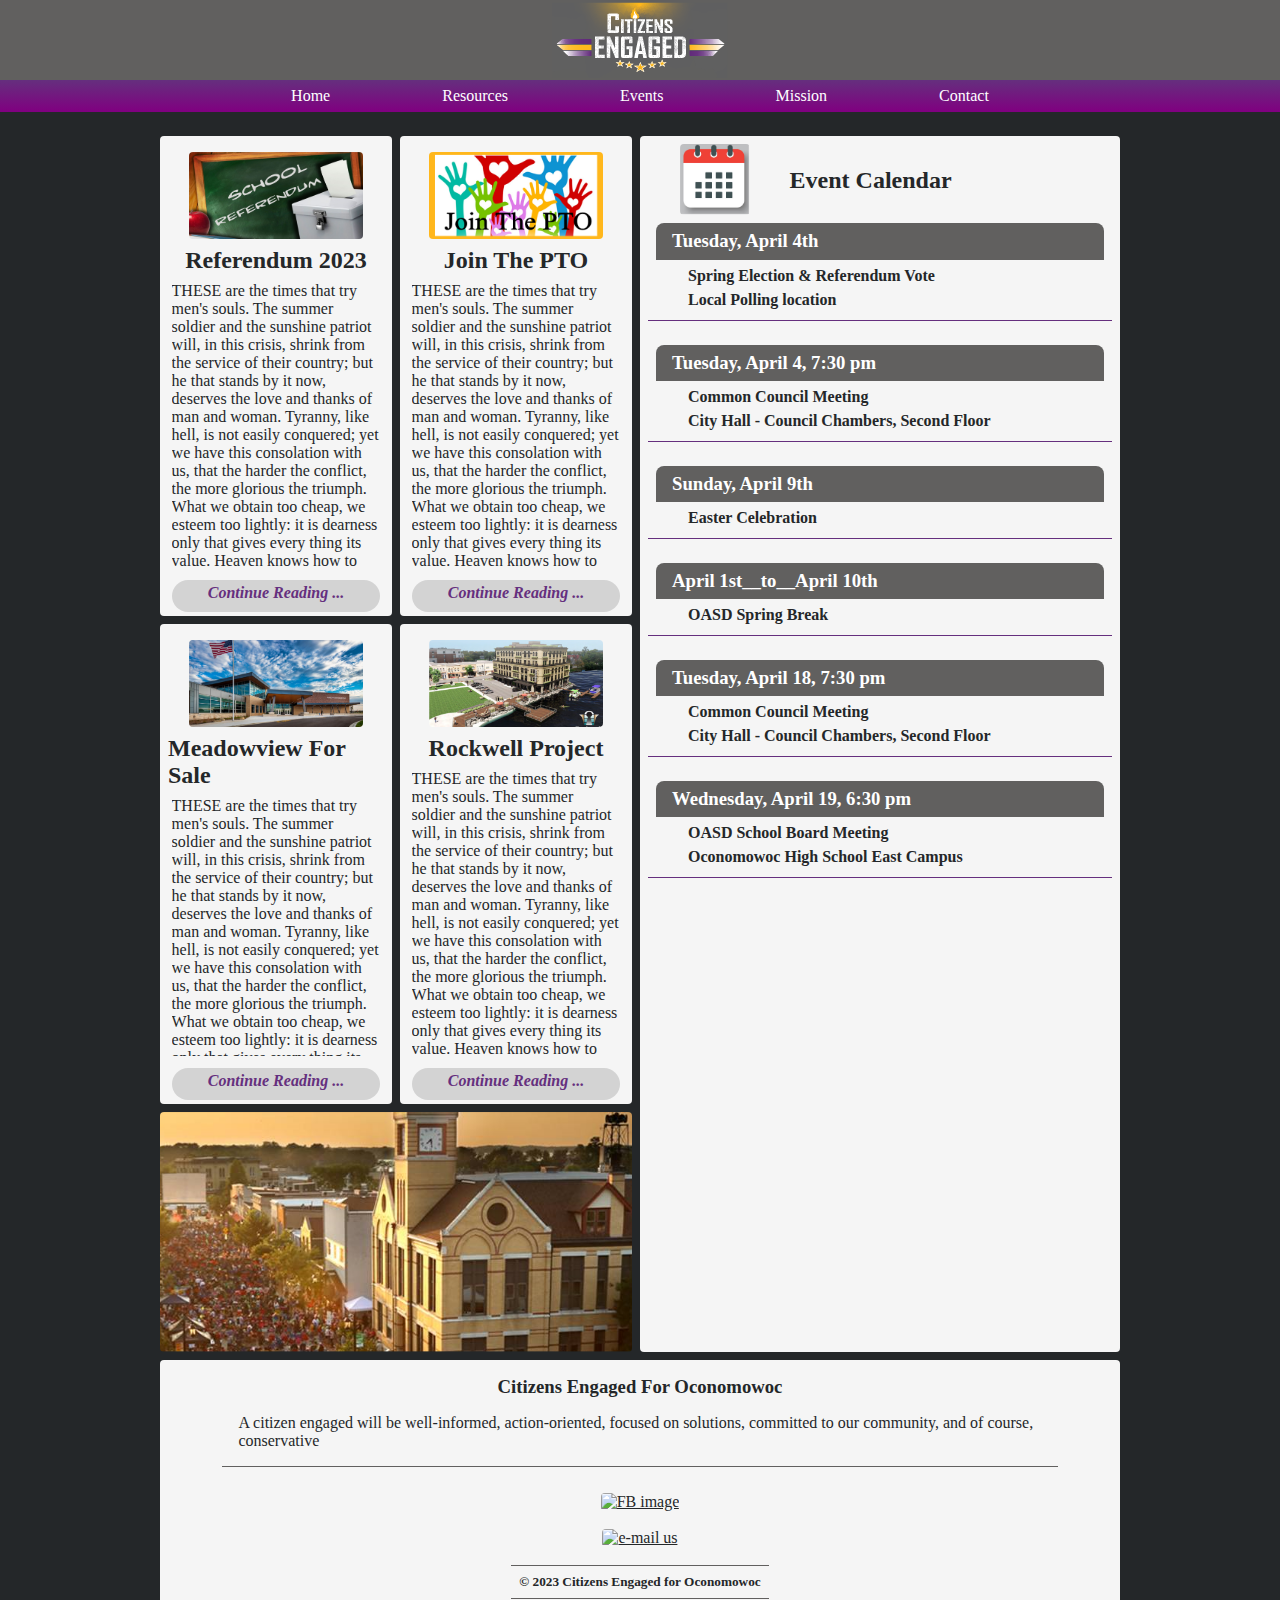
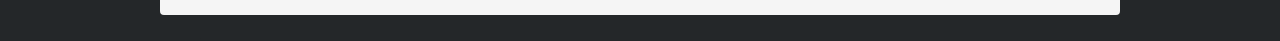
==== index.html @ 4a6295fa "Add files via upload" ====
<!doctype html>
<html lang="en-US">
    
<head>
    <meta name="description" content="This is an example of a meta description. This will often show up in search results.">
    <meta name = "keywords" content = "Citizens, Engaged, Community, Oconomowoc, Civic, Conservative, OASD,">
    <meta charset="utf-8">
    <meta name="author" content="Greggry DeMark">
    <title>Citizens Engaged</title>
     <link href="Main.css" rel="stylesheet" type="text/css">
    <link href="Home.css" rel="stylesheet" type="text/css">
    <script src="CEO_1.js" defer></script>
    <meta name="viewport" content="width=device-width, initial-scale=1" />
</head>

<body>
    
    <header class="Main-Header">
         <div class="hamburger">
            <span class="bar"></span>
            <span class="bar"></span>
            <span class="bar"></span>
        </div>
<!--        <img class="main-logo" src="images/Main_Logo4.png" alt="image">-->
    </header>
    
        
    <ul class="nav-menu">
        <li><a class="link" href="#">Home</a></li>
        <li><a class="link" href="Resources.html">Resources</a></li>
        <li><a class="link" href="Events.html">Events</a></li>
        <li><a class="link" href="Mission.html">Mission</a></li>
        <li><a class="link" href="#Contact">Contact</a></li>
    </ul>

    <div class="Home-Grid">  
        
      <section class="Section_A">
            <img src="images/img7_Referendum.svg" alt="image">
            <h1 class="article-title">Referendum 2023</h1>
            <p>THESE are the times that try men's souls. The summer soldier and the sunshine patriot will, in this crisis, shrink from the service of their country; but he that stands by it now, deserves the love and thanks of man and woman. Tyranny, like hell, is not easily conquered; yet we have this consolation with us, that the harder the conflict, the more glorious the triumph. What we obtain too cheap, we esteem too lightly: it is dearness only that gives every thing its value. Heaven knows how to put a proper price upon its goods; and it would be strange indeed if so celestial an article as FREEDOM should not be highly rated. Britain, with an army to enforce her tyranny, has declared that she has a right (not only to TAX) but "to BIND us in ALL CASES WHATSOEVER" and if being bound in that manner, is not slavery, then is there not such a thing as slavery upon earth. Even the expression is impious; for so unlimited a power can belong only to God. </p>
            <a class="article-link" href="article_1.html">Continue Reading ...</a>
      </section>
        
      <section class="Section_B">
            <img src="images/img2_PTO.svg" alt="image">
            <h1 class="article-title">Join The PTO</h1>
            <p>THESE are the times that try men's souls. The summer soldier and the sunshine patriot will, in this crisis, shrink from the service of their country; but he that stands by it now, deserves the love and thanks of man and woman. Tyranny, like hell, is not easily conquered; yet we have this consolation with us, that the harder the conflict, the more glorious the triumph. What we obtain too cheap, we esteem too lightly: it is dearness only that gives every thing its value. Heaven knows how to put a proper price upon its goods; and it would be strange indeed if so celestial an article as FREEDOM should not be highly rated. Britain, with an army to enforce her tyranny, has declared that she has a right (not only to TAX) but "to BIND us in ALL CASES WHATSOEVER" and if being bound in that manner, is not slavery, then is there not such a thing as slavery upon earth. Even the expression is impious; for so unlimited a power can belong only to God.</p>
             <a class="article-link" href="article_2.html">Continue Reading ...</a>
      </section>
        
      <section class="Section_C">
            <img src="images/img3_MDV.svg" alt="image">
            <h1 class="article-title">Meadowview For Sale</h1>
            <p>THESE are the times that try men's souls. The summer soldier and the sunshine patriot will, in this crisis, shrink from the service of their country; but he that stands by it now, deserves the love and thanks of man and woman. Tyranny, like hell, is not easily conquered; yet we have this consolation with us, that the harder the conflict, the more glorious the triumph. What we obtain too cheap, we esteem too lightly: it is dearness only that gives every thing its value. Heaven knows how to put a proper price upon its goods; and it would be strange indeed if so celestial an article as FREEDOM should not be highly rated. Britain, with an army to enforce her tyranny, has declared that she has a right (not only to TAX) but "to BIND us in ALL CASES WHATSOEVER" and if being bound in that manner, is not slavery, then is there not such a thing as slavery upon earth. Even the expression is impious; for so unlimited a power can belong only to God. </p>
              <a class="article-link" href="article_3.html">Continue Reading ...</a>
        </section>
      <section class="Section_D">
          <img src="images/img4_Rockwell.svg" alt="image">
            <h1 class="article-title">Rockwell Project</h1>
            <p>THESE are the times that try men's souls. The summer soldier and the sunshine patriot will, in this crisis, shrink from the service of their country; but he that stands by it now, deserves the love and thanks of man and woman. Tyranny, like hell, is not easily conquered; yet we have this consolation with us, that the harder the conflict, the more glorious the triumph. What we obtain too cheap, we esteem too lightly: it is dearness only that gives every thing its value. Heaven knows how to put a proper price upon its goods; and it would be strange indeed if so celestial an article as FREEDOM should not be highly rated. Britain, with an army to enforce her tyranny, has declared that she has a right (not only to TAX) but "to BIND us in ALL CASES WHATSOEVER" and if being bound in that manner, is not slavery, then is there not such a thing as slavery upon earth. Even the expression is impious; for so unlimited a power can belong only to God. </p>
            <a class="article-link" href="article_4.html">Continue Reading ...</a>
        </section>
        
        <section class="Section_Events">
          <div class="Event_Header"><img src="images/img6_Calendar.svg" alt="image"><h2>Event Calendar</h2></div>
            
            <div class="event-row">
                <h3 class="event-date">Tuesday, April 4th</h3>
                <h4>Spring Election &#38 Referendum Vote</h4>
                <h4>Local Polling location</h4>
            </div>
            <div class="event-row">
                <h3 class="event-date">Tuesday, April 4, 7:30 pm</h3>
                <h4>Common Council Meeting</h4>
                <h4>City Hall - Council Chambers, Second Floor</h4>
            </div>
            <div class="event-row">
                <h3 class="event-date">Sunday, April 9th</h3>
                <h4>Easter Celebration</h4>
<!--                <h4>Oconomowoc High School East Campus</h4>-->
            </div>
            <div class="event-row">
                <h3 class="event-date">April 1st__to__April 10th</h3>
                <h4>OASD Spring Break</h4>
<!--                <h4>Oconomowoc High School East Campus</h4>-->
            </div>
            <div class="event-row">
                <h3 class="event-date">Tuesday, April 18, 7:30 pm</h3>
                <h4>Common Council Meeting</h4>
                <h4>City Hall - Council Chambers, Second Floor</h4>
            </div>
             <div class="event-row">
                <h3 class="event-date">Wednesday, April 19, 6:30 pm</h3>
                <h4>OASD School Board Meeting</h4>
                <h4>Oconomowoc High School East Campus</h4>
            </div>
        </section>
        
        <section class="Section_E">
            <img src="images/img5_Downtown.svg" alt="image">
        </section>
        
        <section class="Footer" >
                <h3 id="Contact">Citizens Engaged For Oconomowoc</h3>
                <p>A citizen engaged will be well-informed, action-oriented, focused on solutions, committed to our community, and of course, conservative</p>
            
            <br>
             <a href="https://www.facebook.com/groups/citizensengaged4oconomowoc" target="_blank"><img src="images/FB.svg" alt="FB image"></a>
            <br>
            
            <a href = "mailto:patriotspoint@outlook.com?subject = Feedback&body = Message" target="_blank"><img src="images/email.svg" alt="e-mail us"></a>
           <br>
            <h5>&copy; 2023 Citizens Engaged for Oconomowoc</h5>
        </section>
        
    </div>
        <a class="weatherwidget-io" href="https://forecast7.com/en/43d11n88d50/oconomowoc/?unit=us" data-label_1="OCONOMOWOC" data-label_2="WEATHER" data-theme="original" >OCONOMOWOC WEATHER</a>
        <script>
        !function(d,s,id){var js,fjs=d.getElementsByTagName(s)[0];if(!d.getElementById(id)){js=d.createElement(s);js.id=id;js.src='https://weatherwidget.io/js/widget.min.js';fjs.parentNode.insertBefore(js,fjs);}}(document,'script','weatherwidget-io-js');
        </script>


</body>
    
</html>
---- Main.css ----
@charset "utf-8";
/* CSS Document */

*{
    box-sizing: border-box;
    padding:0;
    margin:0;
    font-family: Helvetica Neue, Helvetica, Arial, "sans-serif";
    font-family:"Lucida Bright", "DejaVu Serif", Georgia, "serif";
    font-family:"Nirmala UI";
    color:#242729;
}

body {
    background-color:#242729;
}

h1{
    font-family:"Nirmala UI";
    color:#242729;
}

h2{
    font-family:"Nirmala UI";
    color:#242729;
}


h3{
    font-family:"Nirmala UI";
    color:#242729;
}

h4{
    font-family:"Nirmala UI";
    color:#242729;
}

.Main-Header{
    display:flex;
    flex-direction: row;
    height:5rem;
    width:100%;
    background-image: url("images/Main_Logo4.png");
    background-size: auto;
    background-position: center;
    background-repeat: no-repeat;
    background-color:#61605F;
    position:fixed;
    top:0;
}

.nav-menu{
    display:flex;
    justify-content: center;
    align-items: center;
    height:2rem;
    background-image: linear-gradient(#652F7E, purple);
    position:fixed;
    width:100%;
    top:5em;
}

.nav-menu li{
    list-style-type: none;
    padding:1rem;
}

.nav-menu li a{
    color:white;
    text-decoration: none;
    padding:.25rem 2.5rem .25rem 2.5rem;
    font-family:"Nirmala UI";
}

.nav-menu li a:hover{
    border-radius: .25rem;
    background-color:#FFB81E;
    color:#652F7E;
    font-weight: bold;
}

.hamburger{
    display:flex;
    flex-direction: column;
    visibility:hidden;
    margin-left:1rem;
    justify-content: center;
    cursor:pointer; 

}

.bar{
    display:block;
    color:white;
    background-color:white;
    height:.2rem;
    width:2.25rem;
    margin:.2rem;
    border-radius:.2rem;
}

.Footer{
    grid-area:F;
    display: flex;
    flex-direction: column;
    background-color: whitesmoke;
    border-radius: .25rem;
    padding:1rem;
    align-content: center;
    justify-content: center;
    align-items: center;
}


.Footer p{
    padding: 1rem;
    border-bottom: solid .1rem #61605F;
}

.Footer a img{
    height:3rem;
    margin:0;
}

.Footer h5{
    padding:.5rem;
    border-top: solid .1rem #61605F; 
    border-bottom: solid .1rem #61605F; 
}



@media (max-width: 768px) {
    
 
.nav-menu{
    display: flex;
    flex-direction: column;
    position:fixed;
    width:100vw;
    height:100%;
    top:5em;
    justify-content: flex-start;
    transform:translateX(-125%);
    transition: 1s;
    padding-top:1em;
    }
    
.nav-menu.active{
        transform:translateX(0%);
        transition: 1s;
    }
    
.Main-Header{
    position:fixed;
    top:0;
/*    border-bottom: solid .5rem #652F7E;*/
}

.nav-menu li{
    display: flex;
    justify-content: center;
    padding:0em;
    width:25em; 
    border-bottom: solid .05em whitesmoke;
}
    
.nav-menu li a{
    display: flex;
    justify-content: center;
    padding:0em;
    width:95%;
    padding-top: 1em;
    padding-bottom: 1em;
}
    
.hamburger{
    display:flex;
    flex-direction: column;
    margin-left:1em;
    justify-content: center;
    visibility:visible;
    }
    
    
    .hamburger.active .bar:nth-child(1){
        transform:translateY(.63rem) rotate(45deg);
    }
    .hamburger.active .bar:nth-child(2){
        opacity:0;
    }
       .hamburger.active .bar:nth-child(3){
       transform:translateY(-.63rem) rotate(-45deg);
    }
    
}


/*    align-items controls where the flex items sit on the cross axis.*/
/*    justify-content controls where the flex items sit on the main axis.*/
---- Home.css ----
@charset "utf-8";
/* CSS Document */

p{
    display:flex;
    width:90%;
    padding:0;
    margin: 0rem 0rem .5rem 0rem;
    height:auto;
    overflow:hidden;
    justify-content: center;
    color:#242729;

}

img{
    border-radius:.25rem;
    width:75%;
    height:auto;
    margin-top:1rem;
}

.article-title{
    margin:.5rem;
    font-weight:bolder;
    font-size: 1.5rem;
    font-family:"Nirmala UI";
}



.article-link{
    display:flex;
    flex-direction:row;
    width:90%;
    justify-content: center;
    padding-top:.25rem;
    margin:.25rem;
    background-color:lightgray;
    border-radius: 1rem;
    min-height: 2rem;
    font-style: italic;
    text-decoration: none;
    color:#652F7E;
    font-weight: bold; 
}

.article-link:hover{
    background-color:#FFB81E;
    color:#652F7E;
    font-weight: bold; 
}


.Event_Header{
    display:flex;
    flex-direction: row;
}

.Section_Events img{
    width:15%;
    height:auto;
    margin:0rem 2rem 0rem 2rem;
}

.Section_Events h2{
    display: flex;
    align-items: center;
    margin:.5rem;
    font-weight:bolder;
    font-size: 1.5rem;
    font-family:"Nirmala UI";
    color:#242729;
}

.event-date{
    text-align: left;
    padding:.25rem 1rem .25rem 1rem;
/*    background-color: #652F7E;*/
    background-color:#61605F;
    color:white;
    border-top-left-radius: .5rem;
    border-top-right-radius: .5rem;
    margin-bottom: .25rem;
}

.event-row{
    display:flex;
    flex-direction:column;
    margin-bottom: 1rem;
    padding:.5rem;
    border-bottom:solid thin #652F7E;
}

.Home-Grid{
    display:grid;
    background-color:#242729;  /*Charcoal*/
    grid-template-areas:
        'A B Events'
        'C D Events'
        'E E Events'
        'F F F';
    grid-template-columns: 1fr 1fr 30rem;
/*    grid-template-rows:minmax(10rem, 30rem) minmax(10rem, 30rem) 17.8rem auto;*/
    grid-template-rows:30rem 30rem 15rem auto;
    gap:.5rem;
    margin:8.5rem 10rem .5rem 10rem;
}

.Section_A{
    grid-area: A;
    display:flex;
    flex-direction: column;
    align-items: center;
    background-color: whitesmoke;
    border-radius:.25rem;
}

.Section_B{
    grid-area: B;
    display:flex;
    flex-direction: column;
    align-items: center;
    background-color: whitesmoke;
    border-radius:.25rem;
}

.Section_C{
    grid-area: C;
    display:flex;
    flex-direction: column;
    align-items: center;
    background-color: whitesmoke;
    border-radius: .25rem;
}

.Section_D{
   grid-area: D;
    display:flex;
    flex-direction: column;
    align-items: center;
    background-color: whitesmoke;
    border-radius: .25rem;
}

.Section_E{
    grid-area: E;
    background-color:#242729;
    border-radius: .25rem;
}

.Section_E img{
    object-fit:cover;
    height: 15rem;
    margin:0;
    padding:0;
    width:100%;
    object-position: top;
}

.Section_Events{
    grid-area: Events;
    display:flex;
    flex-direction: column;
    background-color:whitesmoke;
    padding:.5em;
    border-radius: .25rem;
    line-height: 1.5;
}

h4{padding-left:2rem;}

.Footer a {
        background-color:whitesmoke;
    }
    
.Footer a:hover {
        background-color:whitesmoke;
    }


@media (max-width: 1000px){
.Home-Grid{
    grid-template-areas:
        'A Events'
        'B Events'
        'C Events'
        'D Events'
        'E E'
        'F F';
    grid-template-columns: 1fr 25rem;
    grid-template-rows: 1fr 1fr 1fr 1fr 17.8rem auto;
}
}



@media (max-width: 768px) {
    
.Home-Grid{
    grid-template-areas:
        'A'
        'B'
        'C'
        'D'
        'Events'
        'E'
        'F';
    grid-template-columns: 100%;
    grid-template-rows: 30rem 30rem 30rem 30rem auto 15rem auto;
    margin:5.5rem .25rem 2rem .25rem;
}    
}
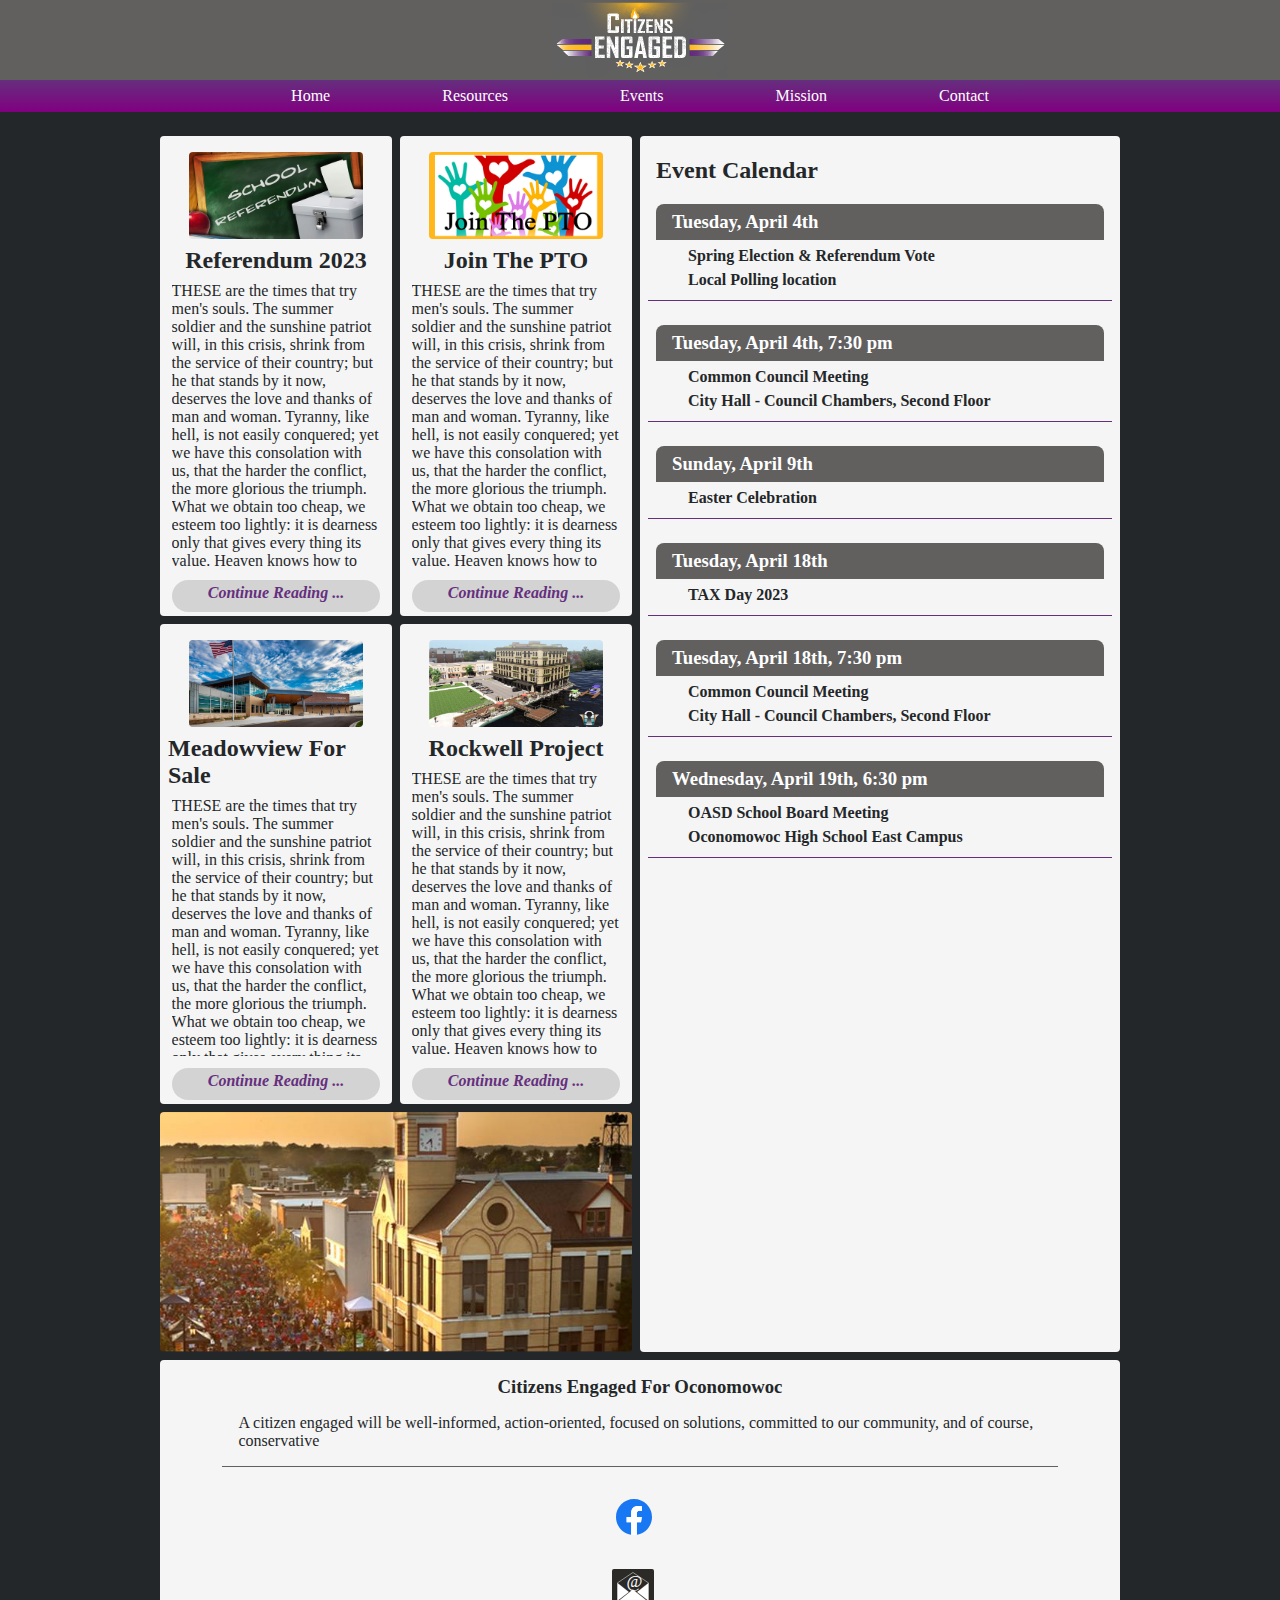
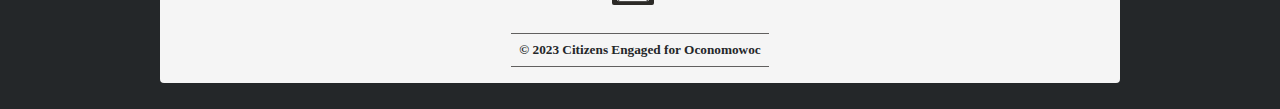
==== commit 7f94c8a0: "Add files via upload" ====
--- a/index.html
+++ b/index.html
@@ -11,6 +11,8 @@
     <link href="Home.css" rel="stylesheet" type="text/css">
     <script src="CEO_1.js" defer></script>
     <meta name="viewport" content="width=device-width, initial-scale=1" />
+    <link rel="shortcut icon" href="favicon.ico">
+
 </head>
 
 <body>
@@ -63,7 +65,7 @@
         </section>
         
         <section class="Section_Events">
-          <div class="Event_Header"><img src="images/img6_Calendar.svg" alt="image"><h2>Event Calendar</h2></div>
+            <div class="Event_Header"><h2>Event Calendar</h2></div>
             
             <div class="event-row">
                 <h3 class="event-date">Tuesday, April 4th</h3>
@@ -71,7 +73,7 @@
                 <h4>Local Polling location</h4>
             </div>
             <div class="event-row">
-                <h3 class="event-date">Tuesday, April 4, 7:30 pm</h3>
+                <h3 class="event-date">Tuesday, April 4th, 7:30 pm</h3>
                 <h4>Common Council Meeting</h4>
                 <h4>City Hall - Council Chambers, Second Floor</h4>
             </div>
@@ -81,20 +83,21 @@
 <!--                <h4>Oconomowoc High School East Campus</h4>-->
             </div>
             <div class="event-row">
-                <h3 class="event-date">April 1st__to__April 10th</h3>
-                <h4>OASD Spring Break</h4>
+                <h3 class="event-date">Tuesday, April 18th</h3>
+                <h4>TAX Day 2023</h4>
 <!--                <h4>Oconomowoc High School East Campus</h4>-->
             </div>
             <div class="event-row">
-                <h3 class="event-date">Tuesday, April 18, 7:30 pm</h3>
+                <h3 class="event-date">Tuesday, April 18th, 7:30 pm</h3>
                 <h4>Common Council Meeting</h4>
                 <h4>City Hall - Council Chambers, Second Floor</h4>
             </div>
              <div class="event-row">
-                <h3 class="event-date">Wednesday, April 19, 6:30 pm</h3>
+                <h3 class="event-date">Wednesday, April 19th, 6:30 pm</h3>
                 <h4>OASD School Board Meeting</h4>
                 <h4>Oconomowoc High School East Campus</h4>
             </div>
+            
         </section>
         
         <section class="Section_E">
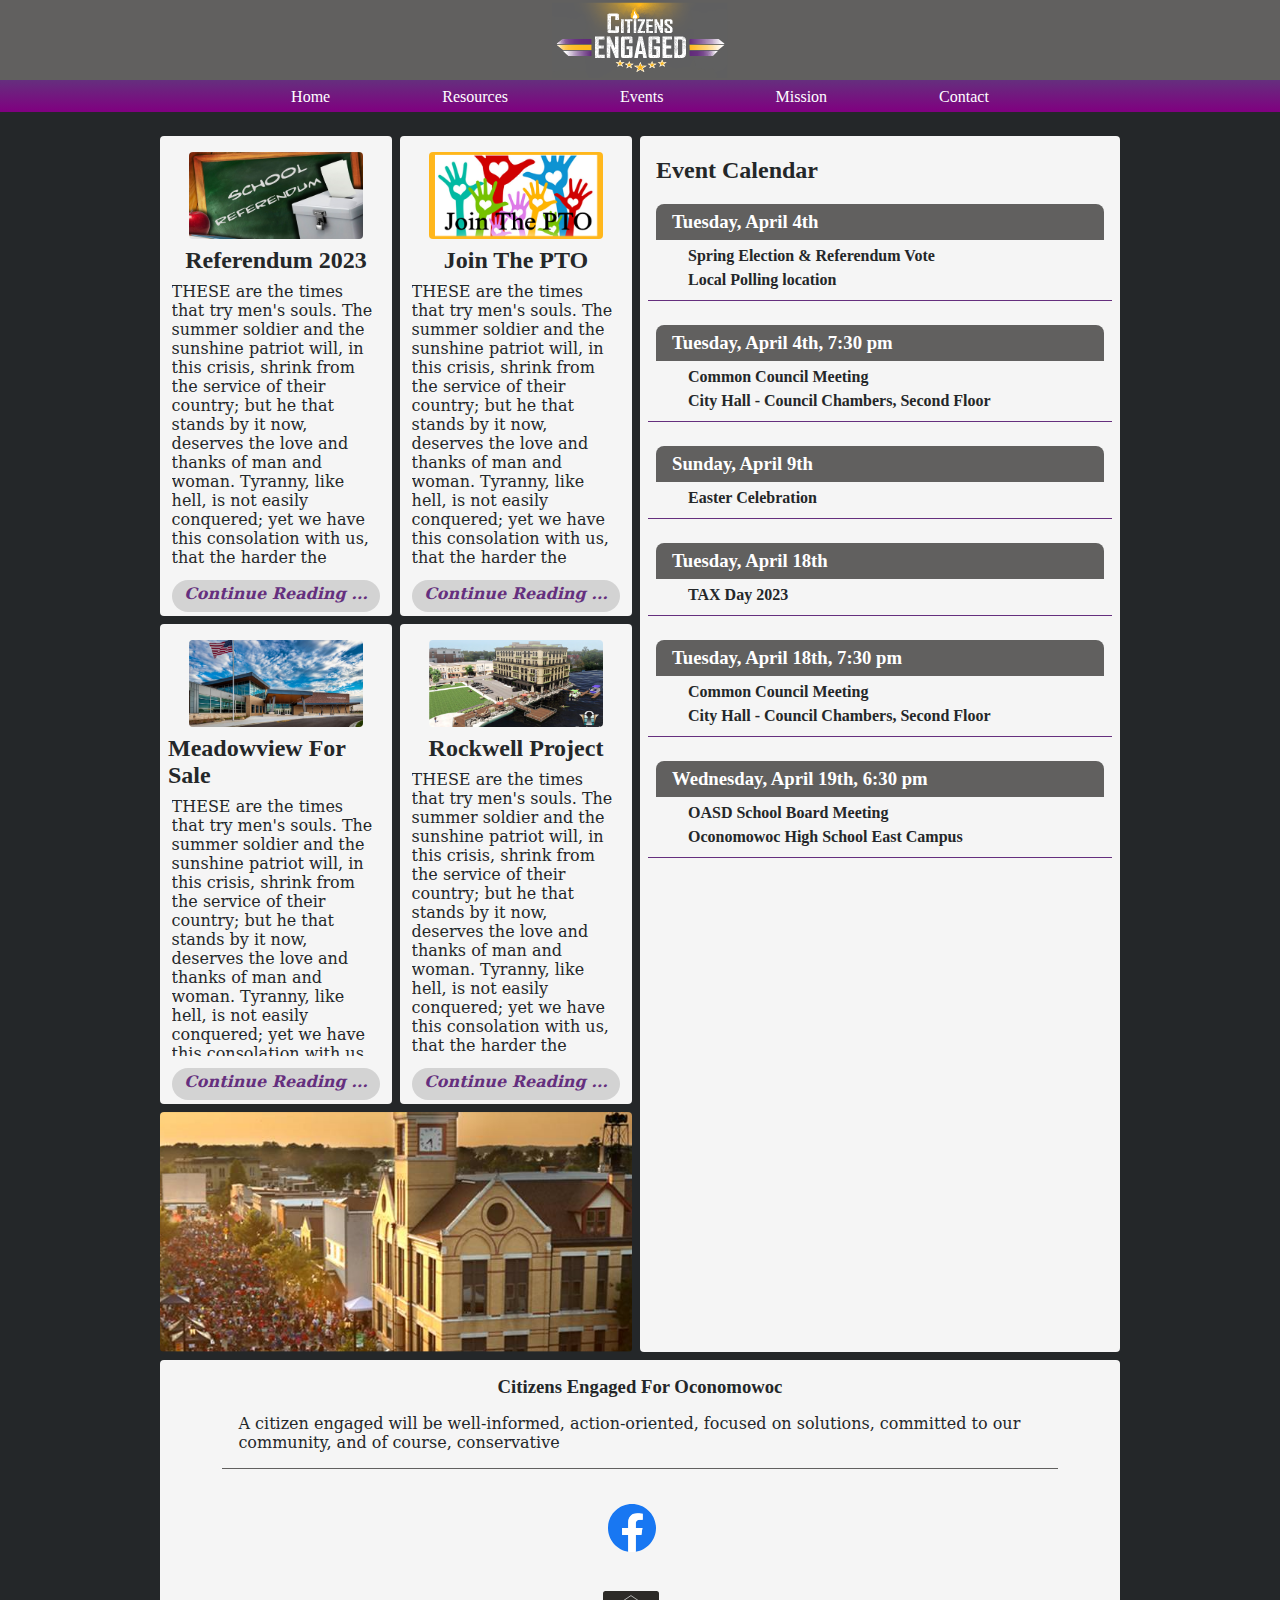
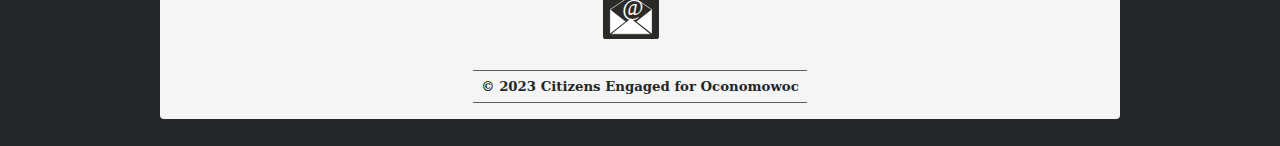
==== commit 1196e911: "Add files via upload" ====
--- a/index.html
+++ b/index.html
@@ -2,7 +2,7 @@
 <html lang="en-US">
     
 <head>
-    <meta name="description" content="This is an example of a meta description. This will often show up in search results.">
+    <meta name="description" content="Citizens Engaged for Oconomowoc.">
     <meta name = "keywords" content = "Citizens, Engaged, Community, Oconomowoc, Civic, Conservative, OASD,">
     <meta charset="utf-8">
     <meta name="author" content="Greggry DeMark">
@@ -12,18 +12,16 @@
     <script src="CEO_1.js" defer></script>
     <meta name="viewport" content="width=device-width, initial-scale=1" />
     <link rel="shortcut icon" href="favicon.ico">
-
 </head>
 
 <body>
     
     <header class="Main-Header">
-         <div class="hamburger">
+        <div class="hamburger">
             <span class="bar"></span>
             <span class="bar"></span>
             <span class="bar"></span>
         </div>
-<!--        <img class="main-logo" src="images/Main_Logo4.png" alt="image">-->
     </header>
     
         
@@ -55,8 +53,9 @@
             <img src="images/img3_MDV.svg" alt="image">
             <h1 class="article-title">Meadowview For Sale</h1>
             <p>THESE are the times that try men's souls. The summer soldier and the sunshine patriot will, in this crisis, shrink from the service of their country; but he that stands by it now, deserves the love and thanks of man and woman. Tyranny, like hell, is not easily conquered; yet we have this consolation with us, that the harder the conflict, the more glorious the triumph. What we obtain too cheap, we esteem too lightly: it is dearness only that gives every thing its value. Heaven knows how to put a proper price upon its goods; and it would be strange indeed if so celestial an article as FREEDOM should not be highly rated. Britain, with an army to enforce her tyranny, has declared that she has a right (not only to TAX) but "to BIND us in ALL CASES WHATSOEVER" and if being bound in that manner, is not slavery, then is there not such a thing as slavery upon earth. Even the expression is impious; for so unlimited a power can belong only to God. </p>
-              <a class="article-link" href="article_3.html">Continue Reading ...</a>
-        </section>
+            <a class="article-link" href="article_3.html">Continue Reading ...</a>
+    </section>
+        
       <section class="Section_D">
           <img src="images/img4_Rockwell.svg" alt="image">
             <h1 class="article-title">Rockwell Project</h1>
@@ -105,9 +104,9 @@
         </section>
         
         <section class="Footer" >
-                <h3 id="Contact">Citizens Engaged For Oconomowoc</h3>
-                <p>A citizen engaged will be well-informed, action-oriented, focused on solutions, committed to our community, and of course, conservative</p>
-            
+            <h3 id="Contact">Citizens Engaged For Oconomowoc</h3>
+            <p>A citizen engaged will be well-informed, action-oriented, focused on solutions, committed to our community, and of course, conservative</p>
+        
             <br>
              <a href="https://www.facebook.com/groups/citizensengaged4oconomowoc" target="_blank"><img src="images/FB.svg" alt="FB image"></a>
             <br>
@@ -123,7 +122,6 @@
         !function(d,s,id){var js,fjs=d.getElementsByTagName(s)[0];if(!d.getElementById(id)){js=d.createElement(s);js.id=id;js.src='https://weatherwidget.io/js/widget.min.js';fjs.parentNode.insertBefore(js,fjs);}}(document,'script','weatherwidget-io-js');
         </script>
 
-
 </body>
     
 </html>
--- a/Main.css
+++ b/Main.css
@@ -5,9 +5,7 @@
     box-sizing: border-box;
     padding:0;
     margin:0;
-    font-family: Helvetica Neue, Helvetica, Arial, "sans-serif";
-    font-family:"Lucida Bright", "DejaVu Serif", Georgia, "serif";
-    font-family:"Nirmala UI";
+    font-family:"Nirmala UI", "Lucida Bright", "DejaVu Serif", Georgia, "serif";
     color:#242729;
 }
 
@@ -24,7 +22,6 @@
     font-family:"Nirmala UI";
     color:#242729;
 }
-
 
 h3{
     font-family:"Nirmala UI";
@@ -87,7 +84,6 @@
     margin-left:1rem;
     justify-content: center;
     cursor:pointer; 
-
 }
 
 .bar{
@@ -112,14 +108,13 @@
     align-items: center;
 }
 
-
 .Footer p{
     padding: 1rem;
     border-bottom: solid .1rem #61605F;
 }
 
 .Footer a img{
-    height:3rem;
+    height:4rem;
     margin:0;
 }
 
@@ -128,7 +123,6 @@
     border-top: solid .1rem #61605F; 
     border-bottom: solid .1rem #61605F; 
 }
-
 
 
 @media (max-width: 768px) {
@@ -183,15 +177,14 @@
     visibility:visible;
     }
     
-    
     .hamburger.active .bar:nth-child(1){
-        transform:translateY(.63rem) rotate(45deg);
+        transform:translateY(.61rem) rotate(45deg);
     }
     .hamburger.active .bar:nth-child(2){
         opacity:0;
     }
        .hamburger.active .bar:nth-child(3){
-       transform:translateY(-.63rem) rotate(-45deg);
+       transform:translateY(-.61rem) rotate(-45deg);
     }
     
 }
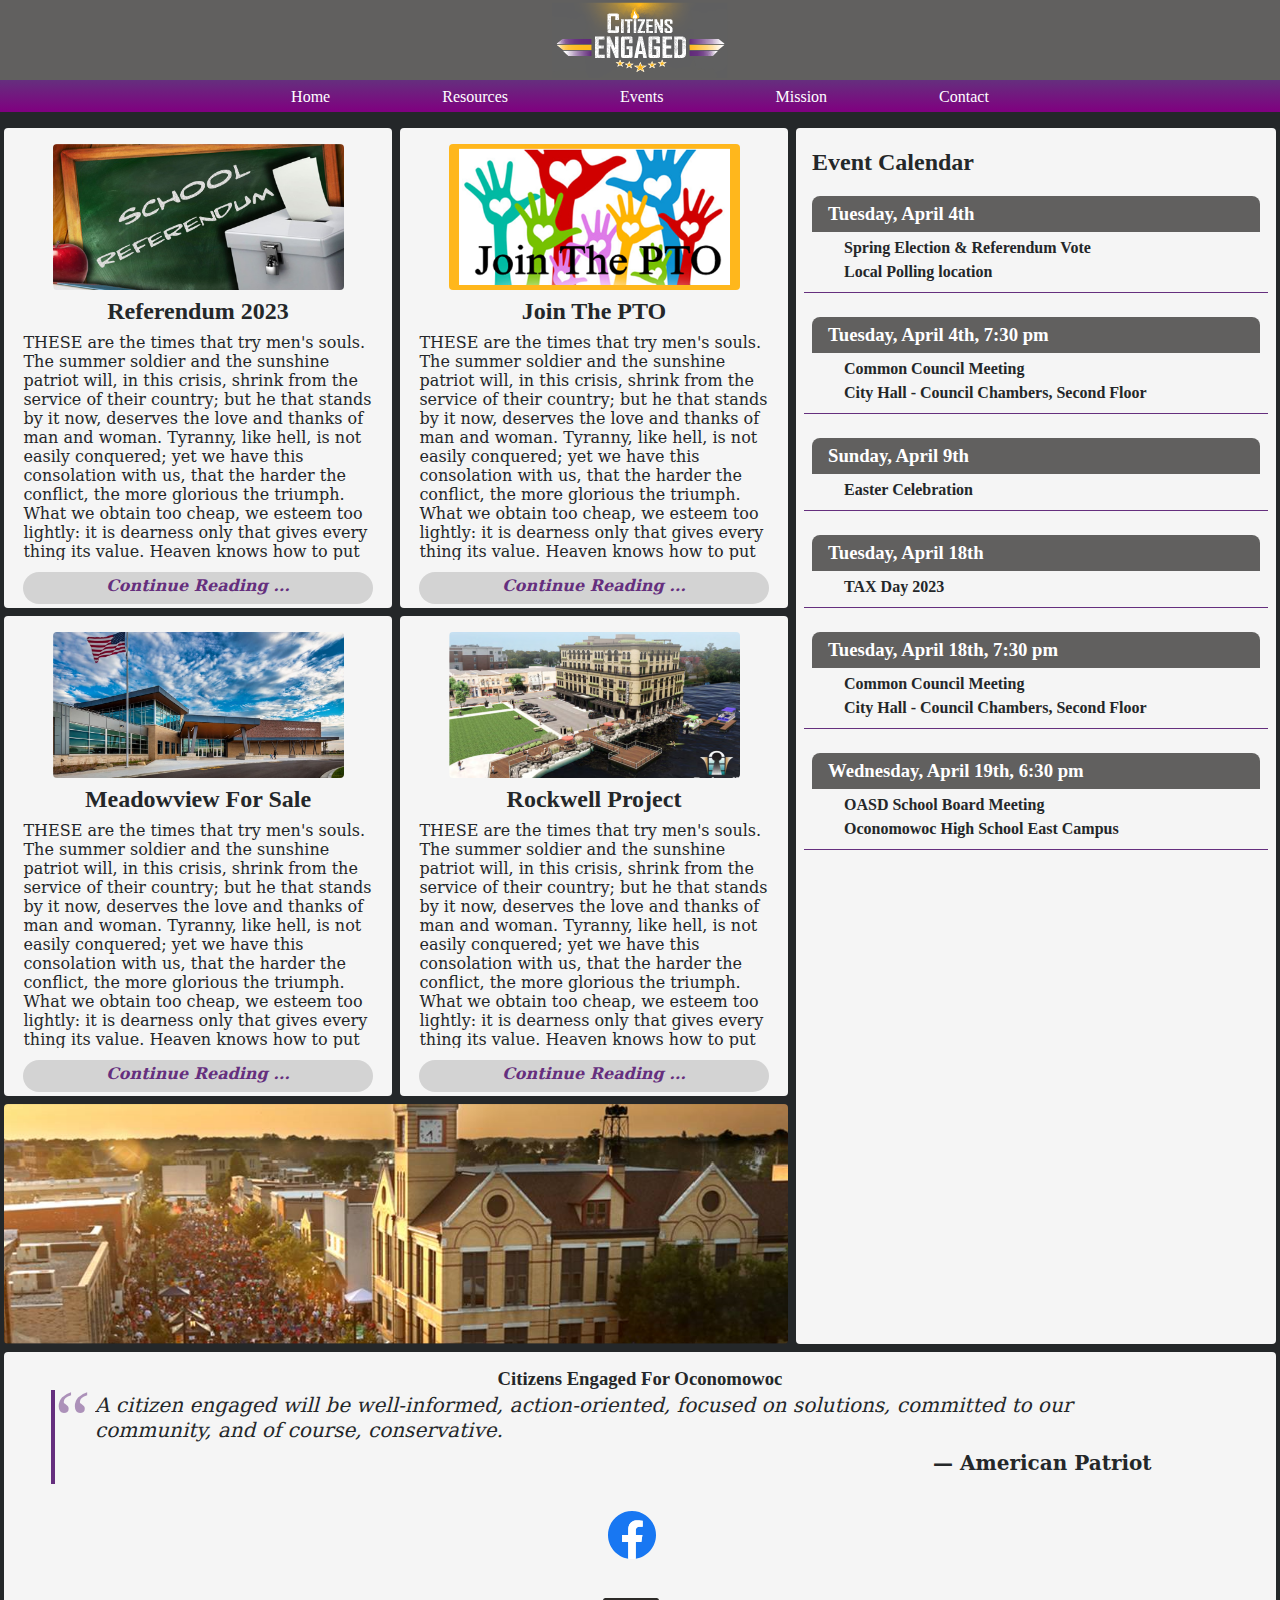
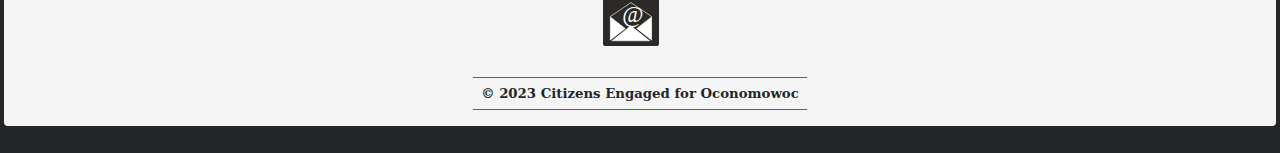
==== commit e84632de: "Add files via upload" ====
--- a/index.html
+++ b/index.html
@@ -105,8 +105,12 @@
         
         <section class="Footer" >
             <h3 id="Contact">Citizens Engaged For Oconomowoc</h3>
-            <p>A citizen engaged will be well-informed, action-oriented, focused on solutions, committed to our community, and of course, conservative</p>
-        
+            
+            <blockquote>
+            <p>A citizen engaged will be well-informed, action-oriented, focused on solutions, committed to our community, and of course, conservative.</p>
+            <p class="citation">American Patriot</p>
+            </blockquote>
+            
             <br>
              <a href="https://www.facebook.com/groups/citizensengaged4oconomowoc" target="_blank"><img src="images/FB.svg" alt="FB image"></a>
             <br>
--- a/Main.css
+++ b/Main.css
@@ -108,10 +108,6 @@
     align-items: center;
 }
 
-.Footer p{
-    padding: 1rem;
-    border-bottom: solid .1rem #61605F;
-}
 
 .Footer a img{
     height:4rem;
@@ -123,6 +119,55 @@
     border-top: solid .1rem #61605F; 
     border-bottom: solid .1rem #61605F; 
 }
+
+blockquote {
+    display:flex;
+    flex-direction: column;
+    background-color:whitesmoke;
+    border-left: .2em solid #652F7E;
+    font-size: 1.25rem;
+    font-family: Times, serif;
+    font-style: italic;
+    margin: 0;
+    padding: 0;
+    width:95%
+   
+}
+    
+blockquote p{
+    display:inline-block;
+    margin-left:2.5rem;
+    line-height:1.25;
+}
+
+.citation{
+    font-family:"Nirmala UI", "Lucida Bright", "DejaVu Serif", Georgia, "serif";
+    text-align: right;
+    font-weight: bold;
+    font-style:normal;
+}
+    
+
+.citation::before{
+    content:"\2014\0020";
+}
+
+
+blockquote::before {
+    display:block;
+/*    color:#61605F;*/
+    color:#652F7E;
+    content:'\201c';
+    font-size: 5rem;
+    margin-bottom:-4.5rem;
+    margin-top:-1rem;
+    margin-left:-.5rem;
+    padding-left:0rem;
+    opacity: .5;
+}
+
+
+
 
 
 @media (max-width: 768px) {
--- a/Home.css
+++ b/Home.css
@@ -104,7 +104,7 @@
 /*    grid-template-rows:minmax(10rem, 30rem) minmax(10rem, 30rem) 17.8rem auto;*/
     grid-template-rows:30rem 30rem 15rem auto;
     gap:.5rem;
-    margin:8.5rem 10rem .5rem 10rem;
+    margin:8rem 8rem .5rem 8rem;
 }
 
 .Section_A{
@@ -179,21 +179,24 @@
     }
 
 
-@media (max-width: 1000px){
+@media (max-width: 1500px){
+    .Home-Grid{
+    margin:8rem .25rem .5rem .25rem;
+    }}
+
+@media (max-width: 1200px){
 .Home-Grid{
     grid-template-areas:
-        'A Events'
-        'B Events'
-        'C Events'
-        'D Events'
+        'A B'
+        'C D'
+        'Events Events'
         'E E'
         'F F';
-    grid-template-columns: 1fr 25rem;
-    grid-template-rows: 1fr 1fr 1fr 1fr 17.8rem auto;
-}
-}
-
-
+    grid-template-columns: 1fr 1fr;
+    grid-template-rows: 30rem 30rem auto 15rem auto;
+    margin:8rem .25rem .5rem .25rem;
+}
+}
 
 @media (max-width: 768px) {
     
@@ -208,9 +211,6 @@
         'F';
     grid-template-columns: 100%;
     grid-template-rows: 30rem 30rem 30rem 30rem auto 15rem auto;
-    margin:5.5rem .25rem 2rem .25rem;
+    margin:5.5rem .25rem .5rem .25rem;
 }    
-}
-
-
-
+    }
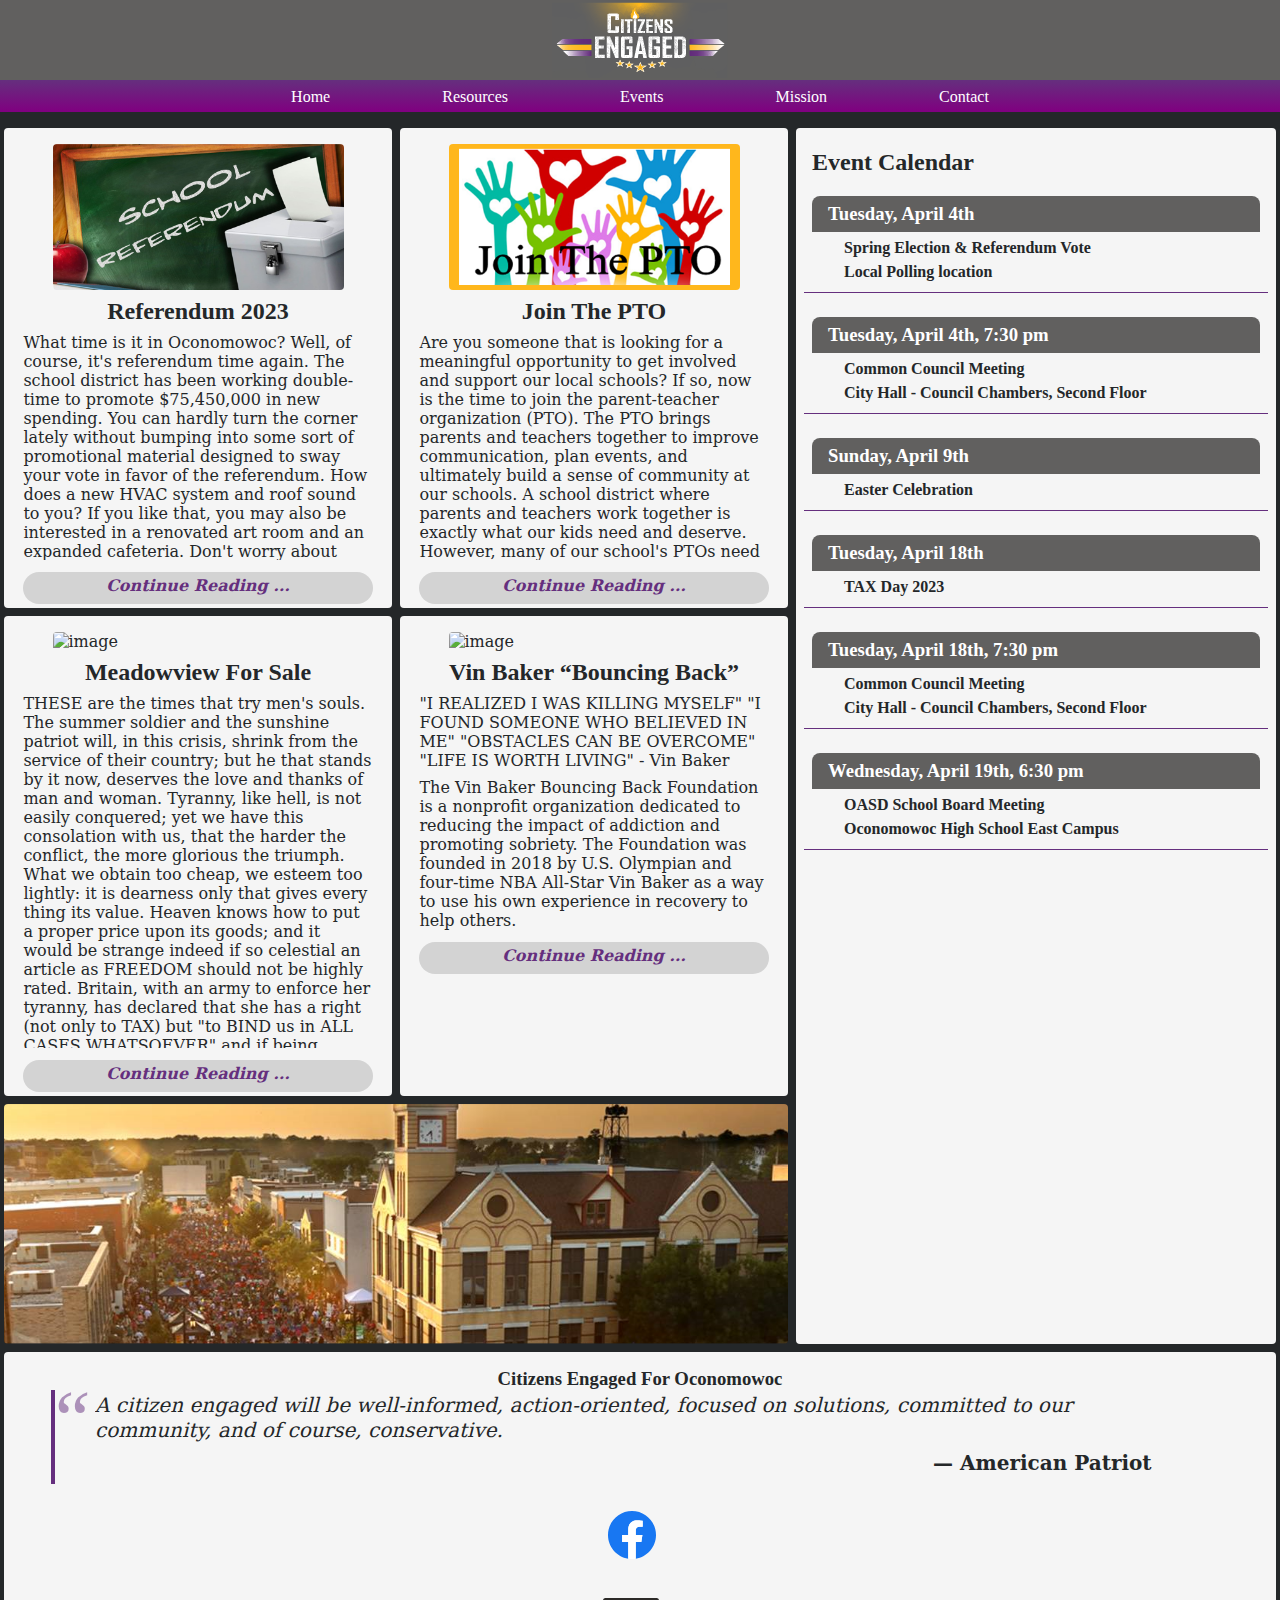
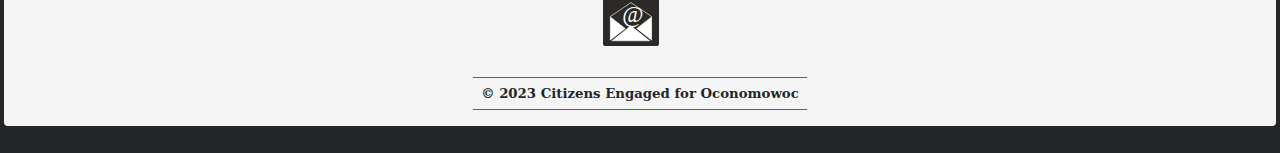
==== commit f29a533d: "Add files via upload" ====
--- a/index.html
+++ b/index.html
@@ -38,28 +38,33 @@
       <section class="Section_A">
             <img src="images/img7_Referendum.svg" alt="image">
             <h1 class="article-title">Referendum 2023</h1>
-            <p>THESE are the times that try men's souls. The summer soldier and the sunshine patriot will, in this crisis, shrink from the service of their country; but he that stands by it now, deserves the love and thanks of man and woman. Tyranny, like hell, is not easily conquered; yet we have this consolation with us, that the harder the conflict, the more glorious the triumph. What we obtain too cheap, we esteem too lightly: it is dearness only that gives every thing its value. Heaven knows how to put a proper price upon its goods; and it would be strange indeed if so celestial an article as FREEDOM should not be highly rated. Britain, with an army to enforce her tyranny, has declared that she has a right (not only to TAX) but "to BIND us in ALL CASES WHATSOEVER" and if being bound in that manner, is not slavery, then is there not such a thing as slavery upon earth. Even the expression is impious; for so unlimited a power can belong only to God. </p>
+            <p>What time is it in Oconomowoc? Well, of course, it's referendum time again. The school district has been working double-time to promote $75,450,000 in new spending. You can hardly turn the corner lately without bumping into some sort of promotional material designed to sway your vote in favor of the referendum. How does a new HVAC system and roof sound to you? If you like that, you may also be interested in a renovated art room and an expanded cafeteria. Don't worry about anything; you can have all this and more while your mill rate remains very low and manageable. Just a cup of coffee in the bizarro world of BIG government. If you dare question any of this, you risk being labeled an "enemy of education" or even "anti-children." </p>
             <a class="article-link" href="article_1.html">Continue Reading ...</a>
       </section>
         
       <section class="Section_B">
             <img src="images/img2_PTO.svg" alt="image">
             <h1 class="article-title">Join The PTO</h1>
-            <p>THESE are the times that try men's souls. The summer soldier and the sunshine patriot will, in this crisis, shrink from the service of their country; but he that stands by it now, deserves the love and thanks of man and woman. Tyranny, like hell, is not easily conquered; yet we have this consolation with us, that the harder the conflict, the more glorious the triumph. What we obtain too cheap, we esteem too lightly: it is dearness only that gives every thing its value. Heaven knows how to put a proper price upon its goods; and it would be strange indeed if so celestial an article as FREEDOM should not be highly rated. Britain, with an army to enforce her tyranny, has declared that she has a right (not only to TAX) but "to BIND us in ALL CASES WHATSOEVER" and if being bound in that manner, is not slavery, then is there not such a thing as slavery upon earth. Even the expression is impious; for so unlimited a power can belong only to God.</p>
+            <p>Are you someone that is looking for a meaningful opportunity to get involved and support our local schools? If so, now is the time to join the parent-teacher organization (PTO). The PTO brings parents and teachers together to improve communication, plan events, and ultimately build a sense of community at our schools. A school district where parents and teachers work together is exactly what our kids need and deserve. However, many of our school's PTOs need new members to bolster their ranks and prepare the next generation of parent leaders. Please consider contacting your child's school to inquire about supporting or joining the PTO.</p>
              <a class="article-link" href="article_2.html">Continue Reading ...</a>
       </section>
         
       <section class="Section_C">
-            <img src="images/img3_MDV.svg" alt="image">
+            <img src="images/img9_MDV.svg" alt="image">
             <h1 class="article-title">Meadowview For Sale</h1>
             <p>THESE are the times that try men's souls. The summer soldier and the sunshine patriot will, in this crisis, shrink from the service of their country; but he that stands by it now, deserves the love and thanks of man and woman. Tyranny, like hell, is not easily conquered; yet we have this consolation with us, that the harder the conflict, the more glorious the triumph. What we obtain too cheap, we esteem too lightly: it is dearness only that gives every thing its value. Heaven knows how to put a proper price upon its goods; and it would be strange indeed if so celestial an article as FREEDOM should not be highly rated. Britain, with an army to enforce her tyranny, has declared that she has a right (not only to TAX) but "to BIND us in ALL CASES WHATSOEVER" and if being bound in that manner, is not slavery, then is there not such a thing as slavery upon earth. Even the expression is impious; for so unlimited a power can belong only to God. </p>
             <a class="article-link" href="article_3.html">Continue Reading ...</a>
     </section>
         
       <section class="Section_D">
-          <img src="images/img4_Rockwell.svg" alt="image">
-            <h1 class="article-title">Rockwell Project</h1>
-            <p>THESE are the times that try men's souls. The summer soldier and the sunshine patriot will, in this crisis, shrink from the service of their country; but he that stands by it now, deserves the love and thanks of man and woman. Tyranny, like hell, is not easily conquered; yet we have this consolation with us, that the harder the conflict, the more glorious the triumph. What we obtain too cheap, we esteem too lightly: it is dearness only that gives every thing its value. Heaven knows how to put a proper price upon its goods; and it would be strange indeed if so celestial an article as FREEDOM should not be highly rated. Britain, with an army to enforce her tyranny, has declared that she has a right (not only to TAX) but "to BIND us in ALL CASES WHATSOEVER" and if being bound in that manner, is not slavery, then is there not such a thing as slavery upon earth. Even the expression is impious; for so unlimited a power can belong only to God. </p>
+          <img src="images/img8_vin.svg" alt="image">
+            <h1 class="article-title">Vin Baker “Bouncing Back”</h1>
+            <p>"I REALIZED I WAS KILLING MYSELF" "I FOUND SOMEONE WHO BELIEVED IN ME" "OBSTACLES CAN BE OVERCOME" "LIFE IS WORTH LIVING"
+                - Vin Baker</p>
+          
+          
+          <p>The Vin Baker Bouncing Back Foundation is a nonprofit organization dedicated to reducing the impact of addiction and promoting sobriety.  The Foundation was founded in 2018 by U.S. Olympian and four-time NBA All-Star Vin Baker as a way to use his own experience in recovery to help others.</p>
+          
             <a class="article-link" href="article_4.html">Continue Reading ...</a>
         </section>
         
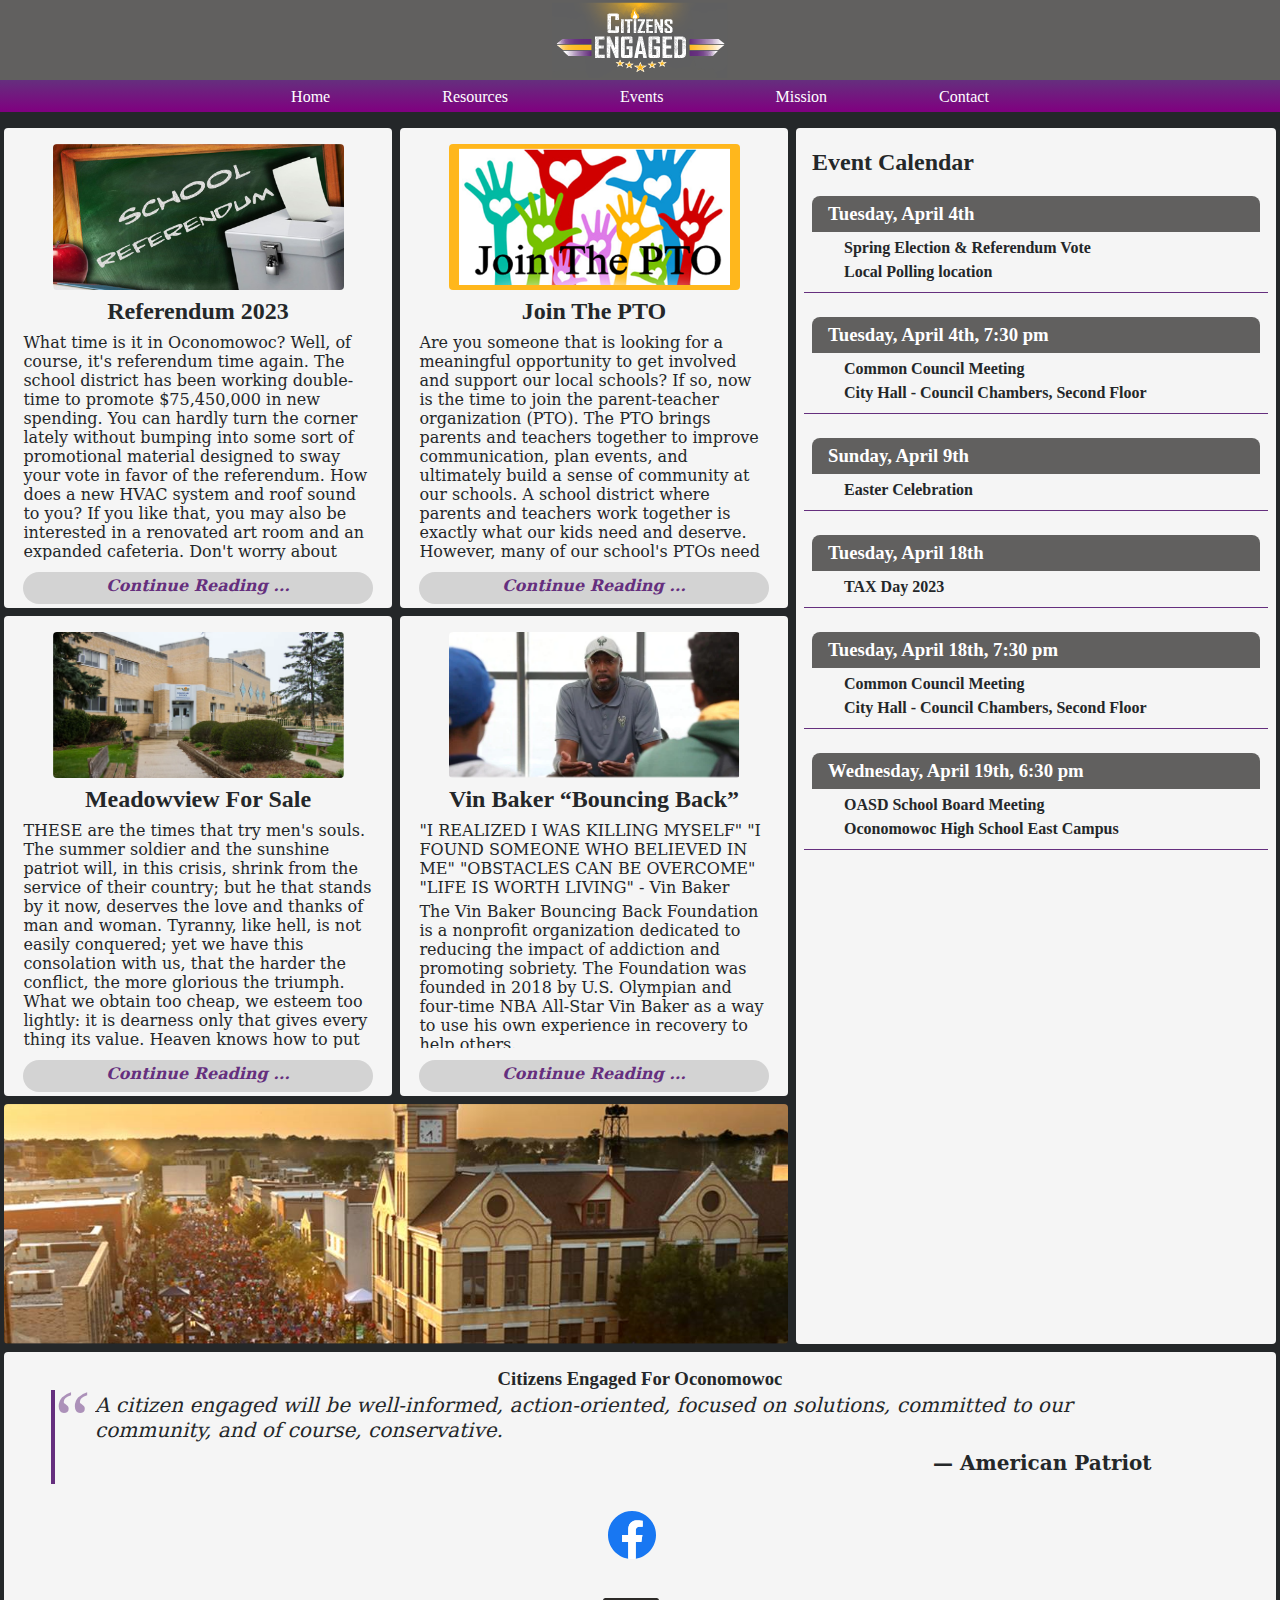
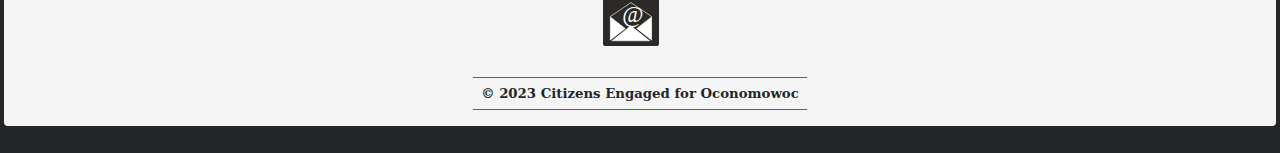
==== commit 1397e023: "Add files via upload" ====
--- a/index.html
+++ b/index.html
@@ -57,7 +57,7 @@
     </section>
         
       <section class="Section_D">
-          <img src="images/img8_vin.svg" alt="image">
+          <img src="images/img8_Vin.svg" alt="image">
             <h1 class="article-title">Vin Baker “Bouncing Back”</h1>
             <p>"I REALIZED I WAS KILLING MYSELF" "I FOUND SOMEONE WHO BELIEVED IN ME" "OBSTACLES CAN BE OVERCOME" "LIFE IS WORTH LIVING"
                 - Vin Baker</p>
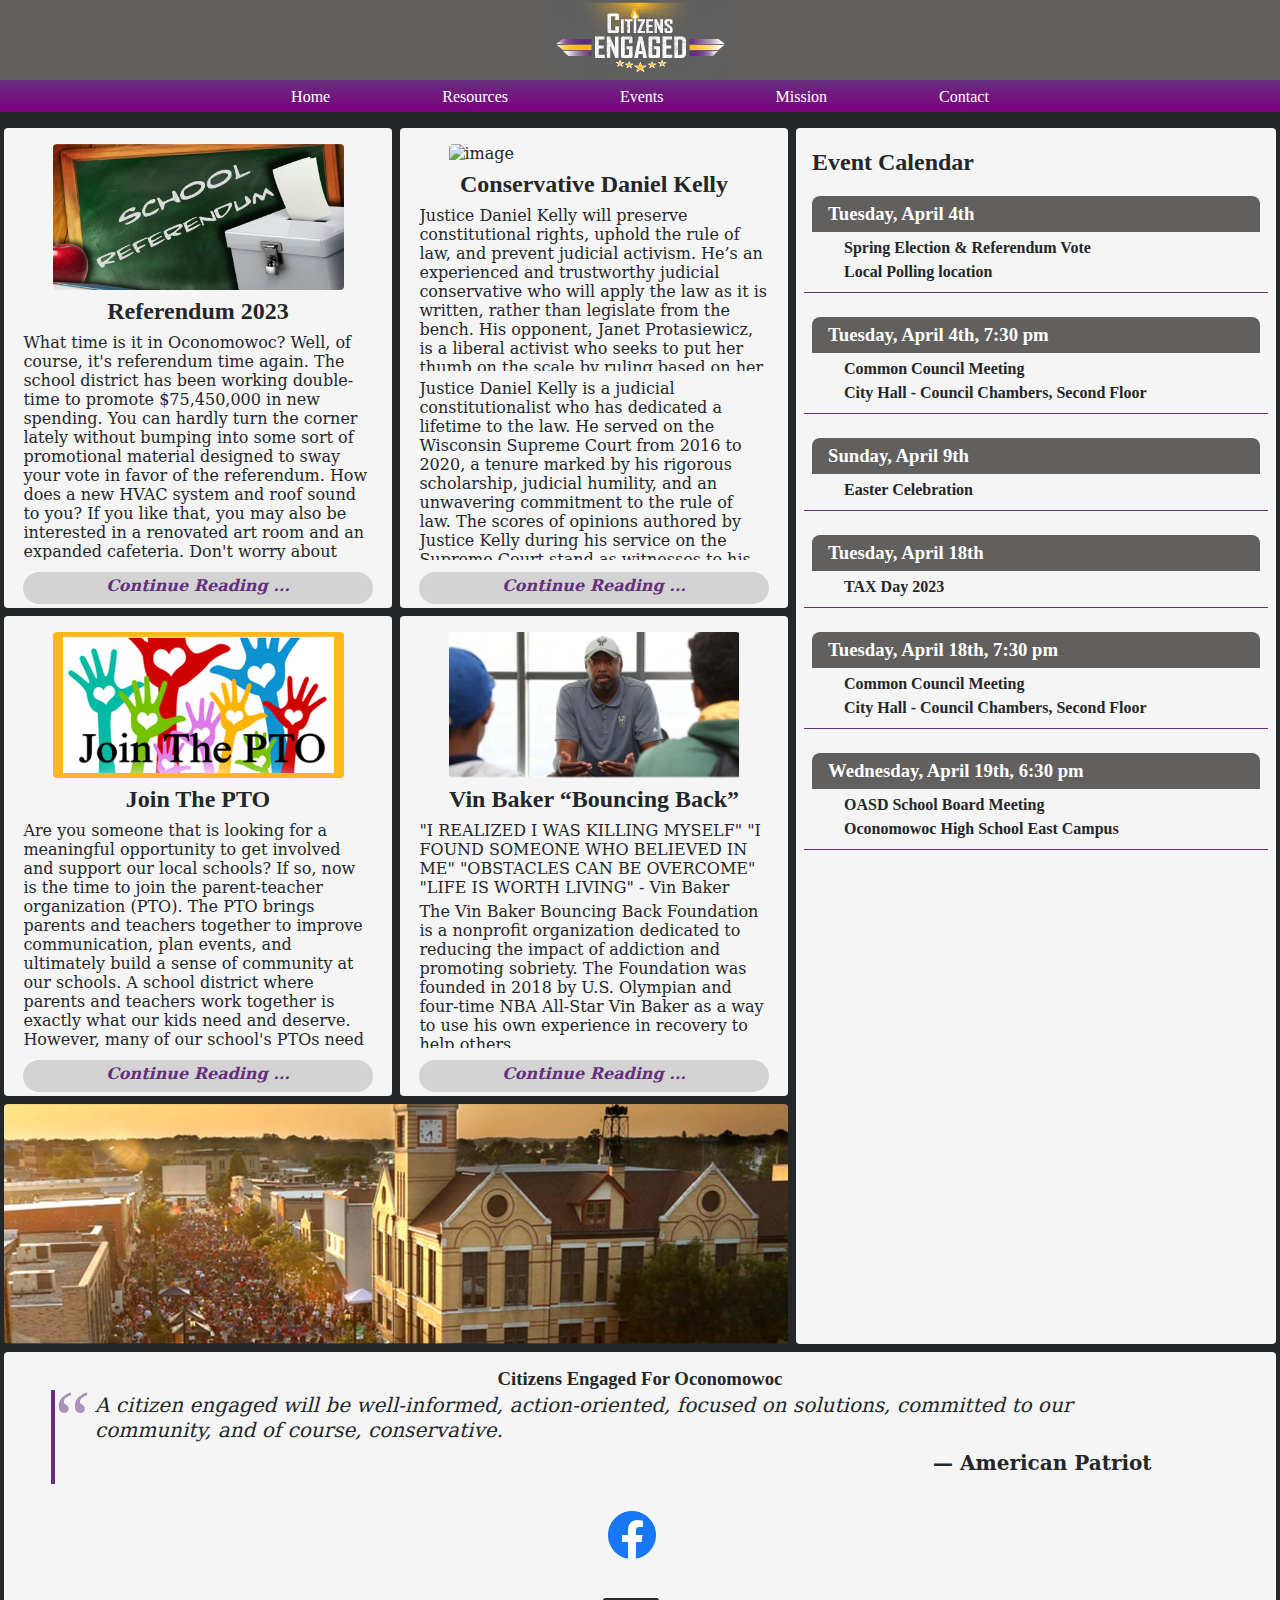
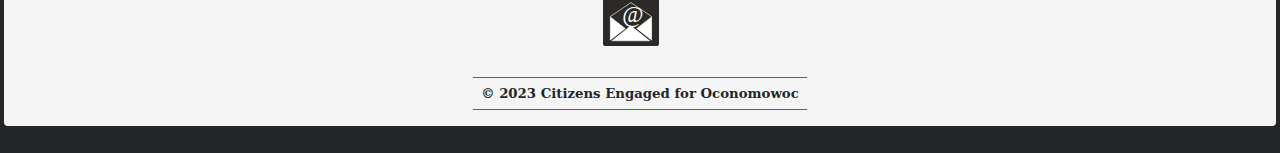
==== commit 482e4ecf: "Add files via upload" ====
--- a/index.html
+++ b/index.html
@@ -50,10 +50,11 @@
       </section>
         
       <section class="Section_C">
-            <img src="images/img9_MDV.svg" alt="image">
-            <h1 class="article-title">Meadowview For Sale</h1>
-            <p>THESE are the times that try men's souls. The summer soldier and the sunshine patriot will, in this crisis, shrink from the service of their country; but he that stands by it now, deserves the love and thanks of man and woman. Tyranny, like hell, is not easily conquered; yet we have this consolation with us, that the harder the conflict, the more glorious the triumph. What we obtain too cheap, we esteem too lightly: it is dearness only that gives every thing its value. Heaven knows how to put a proper price upon its goods; and it would be strange indeed if so celestial an article as FREEDOM should not be highly rated. Britain, with an army to enforce her tyranny, has declared that she has a right (not only to TAX) but "to BIND us in ALL CASES WHATSOEVER" and if being bound in that manner, is not slavery, then is there not such a thing as slavery upon earth. Even the expression is impious; for so unlimited a power can belong only to God. </p>
-            <a class="article-link" href="article_3.html">Continue Reading ...</a>
+            <img src="images/img10.svg" alt="image">
+            <h1 class="article-title">Conservative Daniel Kelly</h1>
+            <p>Justice Daniel Kelly will preserve constitutional rights, uphold the rule of law, and prevent judicial activism. He’s an experienced and trustworthy judicial conservative who will apply the law as it is written, rather than legislate from the bench. His opponent, Janet Protasiewicz, is a liberal activist who seeks to put her thumb on the scale by ruling based on her political beliefs, rather than the rule of law. </p>
+          <p>Justice Daniel Kelly is a judicial constitutionalist who has dedicated a lifetime to the law. He served on the Wisconsin Supreme Court from 2016 to 2020, a tenure marked by his rigorous scholarship, judicial humility, and an unwavering commitment to the rule of law. The scores of opinions authored by Justice Kelly during his service on the Supreme Court stand as witnesses to his commitment to our constitution and the rule of law.</p>
+            <a class="article-link" href="https://justicedanielkelly.com/">Continue Reading ...</a>
     </section>
         
       <section class="Section_D">
--- a/Home.css
+++ b/Home.css
@@ -10,8 +10,9 @@
     overflow:hidden;
     justify-content: center;
     color:#242729;
-
-}
+}
+
+
 
 img{
     border-radius:.25rem;
@@ -96,8 +97,8 @@
     display:grid;
     background-color:#242729;  /*Charcoal*/
     grid-template-areas:
-        'A B Events'
-        'C D Events'
+        'A C Events'
+        'B D Events'
         'E E Events'
         'F F F';
     grid-template-columns: 1fr 1fr 30rem;
